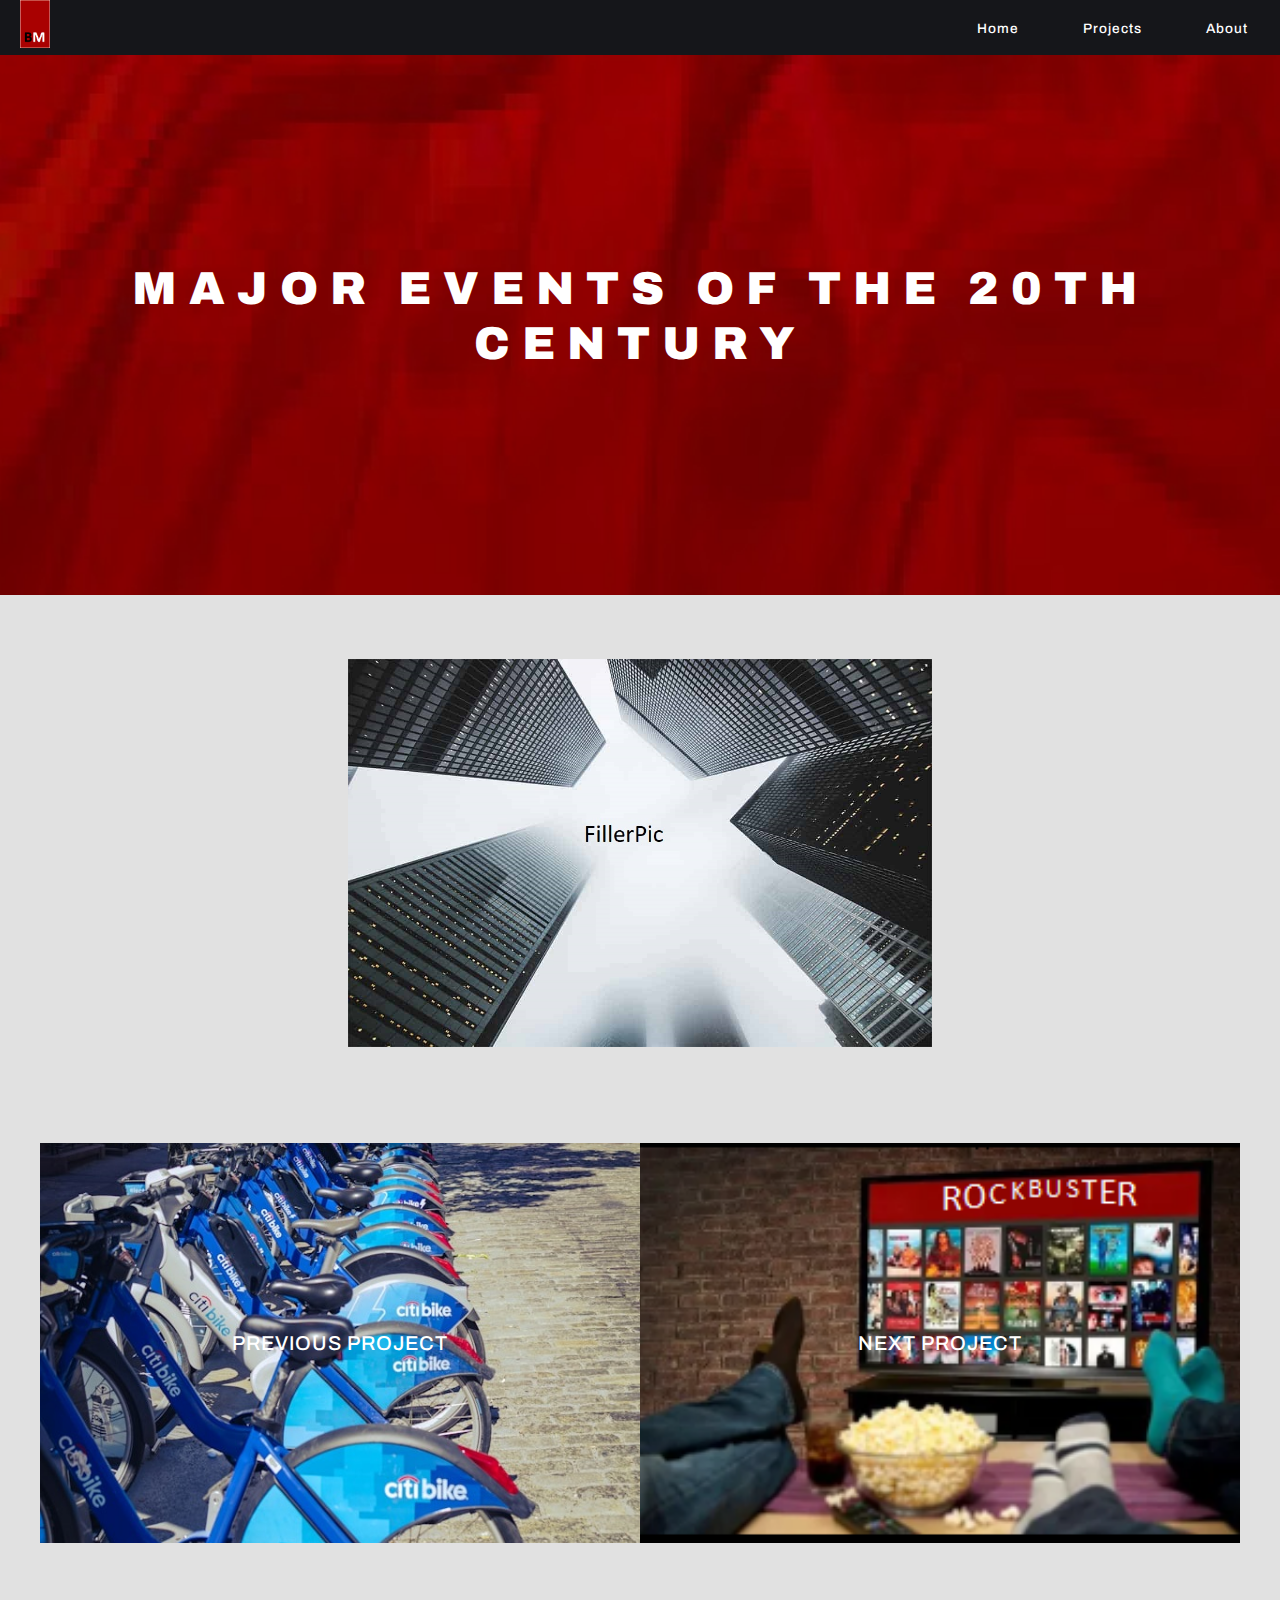
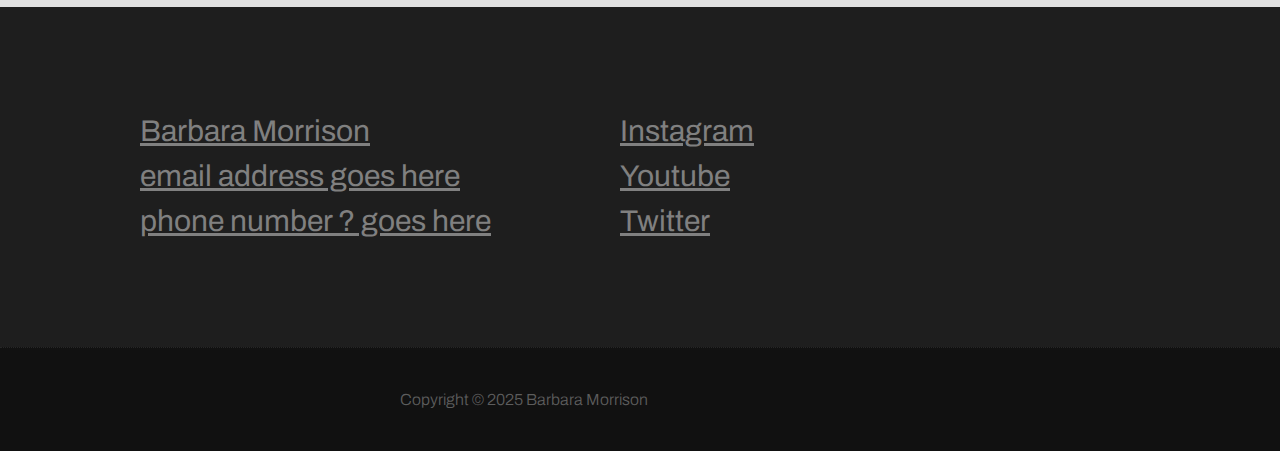
==== 20thcentury-page.html @ 22a75692 "Add files via upload" ====
<!DOCTYPE html>
<html>

<head>
  <meta charset="utf-8">
  <meta name="viewport" content="width=device-width,initial-scale=1">
  <meta name="generator" content="RSD 5.0.3490">
  <title>20th Century</title>
  <link rel="stylesheet" href="css/foundation.min.css">
  <link rel="stylesheet" href="css/wireframe-theme.min.css">
  <script>document.createElement( "picture" );</script>
  <script class="picturefill" async="async" src="js/picturefill.min.js"></script>
  <link rel="stylesheet" href="css/main.css">
  <link rel="stylesheet" href="https://fonts.googleapis.com/css?family=Archivo:400,500,b%7CMontserrat:100,300,400%7CRoboto:400,500">
</head>

<body class="project-body no-js">
  <div class="container nav-container">
    <div class="container button mobile-menu-toggle" data-toggle="view-menu">
      <div class="rule menu-line">
        <hr>
      </div>
      <div class="rule menu-line">
        <hr>
      </div>
      <div class="rule menu-line">
        <hr>
      </div>
    </div>
    <div class="container menu-wrapper" data-toggler="show-menu" id="view-menu"><a href="index.html" class="responsive-picture nav-logo">
        <picture>
          <img alt="Placeholder Picture" width="93" height="150" src="./images/BM-LOGO.png">
        </picture>
      </a><ul class="list-container menu"><li class="list-item-container nav-wrapper">
          <a class="link-text nav-item" href="index.html" data-toggle="view-menu">Home</a>
        </li><li class="list-item-container nav-wrapper">
          <a class="link-text nav-item" href="index.html#featured-projects" data-toggle="view-menu">Projects</a>
        </li><li class="list-item-container nav-wrapper">
          <a class="link-text nav-item" href="contact.html" data-toggle="view-menu">About</a>
        </li></ul></div>
  </div>
  <div class="container projects-header">
    <h1 class="title-project-page">Major Events of the 20th Century</h1>
  </div>

  <!-- Main Body -->
  <div class="container projects-wrapper">
    <div class="container sd-two-cols custom-sd-two-cols">
      <div class="container">
        <div class="responsive-picture photo-interior-project">
          <picture>
            <img alt="Placeholder Picture" width="1000" height="664" src="./images/fillerpic.jpg">
          </picture>
        </div>
      </div>
    </div>
  </div>
  
  <!-- Bottom Nav Section -->
  <div class="container row project-nav-row">
    <div class="container columns small-12 medium-6 large-6 previous-project">
      <a class="link-text link-previous-next-project" href="#">Previous Project</a>
    </div>
    <div class="container columns small-12 medium-6 large-6 next-project">
      <a class="link-text link-previous-next-project" href="#">Next Project</a>
    </div>
  </div>
  
  <!-- Footer -->
  <div class="surrounding-padding-col footer-contact-info container">
    <div class="container one-thousand-centered-cont sample-47-content-cont">
      <div class="container footer-contact-info-cont">
        <a class="link-text footer-contact-info" href="#">Barbara Morrison<br></a>
        <a class="link-text footer-contact-info" href="#">email address goes here<br></a>
        <a class="link-text footer-contact-info" href="#">phone number ? goes here</a>
      </div>
      <div class="container footer-contact-info-cont">
        <a class="link-text footer-contact-info" href="#">Instagram<br></a>
        <a class="link-text footer-contact-info" href="#">Youtube</a>
        <a class="link-text footer-contact-info" href="#">Twitter</a>
      </div>
    </div>
  </div>
  <div class="surrounding-padding-col-low footer-copyright container">
    <div class="container one-thousand-centered-cont">
      <p class="paragraph footer-copyright-text">Copyright © 2025 Barbara Morrison</p>
    </div>
  </div>
  <script src="js/jquery.min.js"></script>
  <script src="js/outofview.js"></script>
  <script src="js/what-input.min.js"></script>
  <script src="js/foundation.min.js"></script>
  <script>$(document).foundation();</script>
<!-- SMOOTH SCROLL -->
<script>
$(function() {
  $('a.smooth-scroll[href*="#"]:not([href="#"])').click(function() {
    if (location.pathname.replace(/^\//,'') == this.pathname.replace(/^\//,'') && location.hostname == this.hostname) {
      var target = $(this.hash);
      target = target.length ? target : $('[name=' + this.hash.slice(1) +']');
      if (target.length) {
        $('html,body').animate({
          scrollTop: target.offset().top
        }, 1000);
        return false;
      }
    }
  });
});
</script>
<!-- End of SMOOTH SCROLL -->
</body>

</html>
---- css/wireframe-theme.min.css ----
blockquote,body,button,dd,div,dl,dt,form,h1,h2,h3,h4,h5,h6,input,li,ol,p,pre,select,td,textarea,th,ul{font-family:'Helvetica Neue',Helvetica,Arial,sans-serif}body{border:none;max-width:none;margin:0 auto;position:relative;min-height:100vh}.row{border:none}.container,.container-fluid,.form-container,.link-container,.subgrid,[class*=callout]{min-width:10px}.link-container,label.label-container{display:block}li.list-item-link{width:auto;max-width:none;min-width:0;min-height:0;background-color:transparent}.responsive-picture{width:100%;overflow:hidden;max-width:200px;display:block}.responsive-picture picture{max-width:none;display:block;line-height:0}.responsive-picture img{width:100%;height:100%}.placeholder-hero{background-color:lightgrey;text-align:left;padding:10px 0 10px 20px}h1.hero-header{color:#464646}p.hero-tagline{color:#646464;font-style:normal;padding:0}.social-media{display:block}.social-media *{font-family:coffeecup-font-icons!important;color:#444;background-color:transparent}.social-media li{display:inline;padding:2px}.social-element{display:inline-block;text-align:center}.social-element a.social-label{text-align:center;font-family:Georgia,Times,'Times New Roman',serif;display:block}a.social-image{background-color:#525252;border-radius:3px;max-width:32px;display:inline-block}a.social-image img{margin:0 auto;display:block;width:100%;height:100%}span.text-element{display:block;line-height:1.2;font-size:.875em}a.glyph,span.glyph{display:block;text-decoration:none}a.glyph i,span.glyph i{line-height:1}.image-for-button{height:auto;overflow:hidden;width:100%;max-width:24px;display:inline-block;vertical-align:inherit}.image-for-button picture{max-width:none;height:auto;display:block;line-height:0}.image-for-button img{width:100%;height:100%}button.button-glyph,button.button-image{font-family:'Helvetica Neue',Helvetica,Arial,sans-serif}a.glyph-for-button,span.glyph-for-button{font-size:22px;text-decoration:none}a.glyph-for-button i,span.glyph-for-button i{line-height:1}a[class*=link-button] .image-for-button{vertical-align:middle}button[data-coffeebuilder-button][data-disabled]{opacity:.25;cursor:not-allowed}.responsive-video{position:relative;padding-bottom:56.25%;height:0;overflow:hidden;max-width:100%}.responsive-video.square{padding-bottom:120%;max-width:initial}.responsive-video embed,.responsive-video iframe,.responsive-video object{position:absolute;top:0;left:0;width:100%;height:100%}video{width:50%;background-color:#000}audio{display:inline-block;-webkit-box-sizing:border-box;box-sizing:border-box;background-color:transparent;padding:0 20px 30px;height:95px;width:50%;margin:10px}a{-webkit-transition-delay:0s;transition-delay:0s;-webkit-transition-timing-function:ease;transition-timing-function:ease;-webkit-transition-duration:0s;transition-duration:0s;-webkit-transition-property:all;transition-property:all}a.link-image-1-1,a.link-image-1-2,a.link-image-2-1,a.link-image-3-2,a.link-image-4-3{display:block;max-width:200px}a.link-image-1-1 img,a.link-image-1-2 img,a.link-image-2-1 img,a.link-image-3-2 img,a.link-image-4-3 img{max-width:200px;width:100%;height:100%}.rule{padding:5px 0;width:100%;margin:7px 0}.rule hr{margin:0;padding:0;border:none;border-top:1px solid #ddd;width:100%;max-width:none}code{font-family:Consolas,monaco,monospace}form.paypal-button,form.paypal-image{display:inline-block;padding:0;overflow:hidden}form.paypal-button button{padding:.85em 1em;color:inherit;cursor:inherit;display:block;margin:0;width:100%;height:100%}form.paypal-image input[type=image]{width:100%;margin:0}.bg-full-screen-container{position:fixed;top:0;right:0;bottom:0;left:0;z-index:-100;overflow:hidden}video.full-screen-video{position:absolute;top:0;right:0;bottom:0;left:0;z-index:-100;width:100%;height:100%;background-color:transparent;object-fit:cover}.bg-content-size-container{position:relative;display:block;overflow:hidden;margin:0;min-height:100px;width:100%}video.content-size-video{position:absolute;top:0;right:0;bottom:0;left:0;z-index:-1;width:100%;height:100%;background-color:transparent;object-fit:cover}.button.dropdown{border-top-style:none;border-top-color:inherit}.button.dropdown::after{border-color:transparent;border-top-color:inherit}.button.dropdown.hollow.alert::after,.button.dropdown.hollow.primary::after,.button.dropdown.hollow.secondary::after,.button.dropdown.hollow.success::after,.button.dropdown.hollow.warning::after,.button.dropdown.hollow::after{border-top-color:inherit}.accordion-menu .is-accordion-submenu-parent:not(.has-submenu-toggle)>a::after,.submenu-toggle::after{border-color:transparent;border-top-color:inherit}.drilldown .is-drilldown-submenu-parent>a::after,.drilldown.align-left .is-drilldown-submenu-parent>a::after{border-color:transparent;border-left-color:inherit}.drilldown .js-drilldown-back>a::before,.drilldown.align-right .is-drilldown-submenu-parent>a::after{border-color:transparent;border-right-color:inherit}.dropdown.menu>li.is-dropdown-submenu-parent>a::after{border-color:transparent;border-top-color:inherit}.dropdown.menu.vertical>li.opens-left>a::after{border-color:transparent;border-right-color:inherit}.dropdown.menu.vertical>li.opens-right>a::after{border-color:transparent;border-left-color:inherit}.dropdown.menu.medium-horizontal>li.is-dropdown-submenu-parent>a::after{border-color:transparent;border-top-color:inherit}.dropdown.menu.medium-vertical>li.opens-left>a::after{border-color:transparent;border-right-color:inherit}.dropdown.menu.medium-vertical>li.opens-right>a::after{border-color:transparent;border-left-color:inherit}.dropdown.menu.large-horizontal>li.is-dropdown-submenu-parent>a::after{border-color:transparent;border-top-color:inherit}.dropdown.menu.large-vertical>li.opens-left>a::after{border-color:transparent;border-right-color:inherit}.dropdown.menu.large-vertical>li.opens-right>a::after{border-color:transparent;border-left-color:inherit}.is-dropdown-submenu .is-dropdown-submenu-parent.opens-left>a::after{border-color:transparent;border-right-color:inherit}.is-dropdown-submenu .is-dropdown-submenu-parent.opens-right>a::after{border-color:transparent;border-left-color:inherit}.tooltip.bottom::before{border-color:transparent;border-bottom-color:inherit}.tooltip.top::before{border-color:transparent;border-top-color:inherit}.tooltip.left::before{border-color:transparent;border-left-color:inherit}.tooltip.right::before{border-color:transparent;border-right-color:inherit}textarea{resize:none}input[type=range]{display:block;width:100%;margin:0 0 1rem;height:2.4375rem}.label-container span.text-element{display:inline-block;font-size:1em}.container.sd-four-cols,.container.sd-three-cols,.container.sd-two-cols{display:grid;max-width:75rem;padding-right:.625rem;padding-left:.625rem;margin-right:auto;margin-left:auto}@media screen and (min-width:40rem){.container.sd-four-cols,.container.sd-three-cols,.container.sd-two-cols{padding-right:.9375rem;padding-left:.9375rem;grid-column-gap:1.875rem}.container.sd-two-cols{grid-template-columns:1fr 1fr}.container.sd-three-cols{grid-template-columns:1fr 1fr 1fr}.container.sd-four-cols{grid-template-columns:1fr 1fr;grid-template-rows:auto auto}}@media screen and (min-width:64rem){.container.sd-four-cols{grid-template-columns:1fr 1fr 1fr 1fr}}
---- css/main.css ----
/* Text Elements */

h1.title-project-page {
  width: 80vw;
  box-shadow: none;
  color: #fff;
  text-align: center;
  text-transform: uppercase;
  letter-spacing: 12px;
  font-weight: 900;
  font-size: 20px;
  font-family: 'Archivo', sans-serif;

  mix-blend-mode: normal;
}

h1 {
  margin-bottom: 1rem;
  color: #0067ff;
  font-weight: 300;
  font-size: 22px;
  font-family: 'Montserrat', sans-serif;
  line-height: 1.2;
}

h1.heading-1-hero-section {
  color: #fff;
  font-size: 32px;
  font-family: 'Archivo', sans-serif;
}

h2 {
  margin-bottom: 1.5rem;
  margin-left: 0;
  color: #fff;
  font-weight: 500;
  font-size: 28px;
  font-family: 'Archivo', sans-serif;
  line-height: 1.1;
}

h2.centered {
  color: #e2a884;
  text-align: center;
}

h2.turquoise {
  color: #50b1a9;
}

h2.centered.turquoise {
  color: #50b1a9;
}

h2.hero-section-text {
  max-width: 0;
  color: #fff;
  text-transform: capitalize;
  font-size: 28px;
}

h2 font.heading-text-1 {
  color: #35a884;
}

h2.heading-dark-section {
  margin-bottom: 40px;
  width: 100%;
  color: #fff;
}

h4 {
  color: #404040;
  font-weight: 300;
  font-size: 18px;
  font-family: 'Archivo', sans-serif;
  line-height: 1.25;
}

h4.light {
  color: #aecfea;
}

h6.project-title-box {
  color: #e2a884;
  text-transform: uppercase;
  font-weight: 700;
  font-family: 'Archivo', sans-serif;
}

h6 span.heading-text-2 {
  color: #35a884;
}

h6 span.heading-text-3 {
  color: #35a884;
}

h6 span.heading-text-4 {
  color: #35a884;
}

h6 span.heading-text-5 {
  color: #35a884;
}

h6 {
  font-family: 'Montserrat', sans-serif;
}

p.paragraph {
  margin-right: auto;
  margin-bottom: 1rem;
  margin-left: auto;
  max-width: 800px;
  color: #e1e1e1;
  text-align: center;
  font-weight: 300;
  font-size: 14px;
  font-family: 'Archivo', sans-serif;
  line-height: 1.7;
}

p.paragraph.centered {
  color: #383838;
  text-align: center;
}

p.paragraph span.uppercase-p {
  text-transform: uppercase;
  letter-spacing: .0625rem;
}

p.paragraph.light {
  color: #898989;
  text-align: left;
}

p.paragraph span.uppercase-p-1 {
  text-transform: uppercase;
  letter-spacing: .0625rem;
}

p.paragraph.centered.light {
  color: #898989;
  text-align: center;
}

p.paragraph.footer-copyright-text {
  margin-top: 5px;
  margin-bottom: 5px;
  width: 100%;
  color: #5d5d5d;
}

p.paragraph.text-card {
  margin-bottom: 18px;
  width: 100%;
  text-align: left;
}

p.paragraph.text-awards {
  margin-bottom: 0;
  color: #383838;
  text-align: center;
}

p.paragraph.paragraph-1 {
  color: #bebebe;
}

p.paragraph.contact-paragraph {
  color: #bebebe;
}

blockquote {
  border-left-width: 0;
  border-left-style: none;
  color: #404040;
  font-family: 'Roboto', Arial, 'Helvetica Neue', Helvetica, sans-serif;
}

blockquote.contact-large-quote-text {
  padding-top: 0;
  padding-right: 0;
  padding-left: 0;
  color: #404040;
  text-indent: -15px;
  text-transform: uppercase;
  font-size: 30px;
  font-family: 'Anton', sans-serif;
  line-height: 1;
}

blockquote.contact-large-quote-text.light {
  max-width: 600px;
  color: #fff;
  text-indent: -14px;
  text-transform: capitalize;
  font-family: 'Archivo', sans-serif;
  line-height: 1.2;
}

a.link-text {
  color: #e1e1e1;
  text-decoration: underline;
  font-size: 22px;
  font-family: 'Archivo', sans-serif;
}

a.link-text.footer-contact-info {
  color: #808080;
  font-size: 18px;
  line-height: 1.5;
  -webkit-transition-duration: .15s;
     -moz-transition-duration: .15s;
       -o-transition-duration: .15s;
          transition-duration: .15s;
  -webkit-transition-property: color;
     -moz-transition-property: color;
       -o-transition-property: color;
          transition-property: color;
}

a.link-text.nav-item {
  display: block;
  margin-right: 0;
  margin-left: 0;
  padding: 1.5rem .636364rem 1.3rem .6363636363636364rem;
  color: #fff;
  text-align: center;
  text-decoration: none;
  text-transform: capitalize;
  letter-spacing: 1px;
  font-weight: 500;
  font-size: 18px;
  font-family: 'Archivo', sans-serif;
  -webkit-transition-delay: .05s;
     -moz-transition-delay: .05s;
       -o-transition-delay: .05s;
          transition-delay: .05s;
  -webkit-transition-timing-function: ease-in-out;
     -moz-transition-timing-function: ease-in-out;
       -o-transition-timing-function: ease-in-out;
          transition-timing-function: ease-in-out;
  -webkit-transition-duration: .3s;
     -moz-transition-duration: .3s;
       -o-transition-duration: .3s;
          transition-duration: .3s;
  -webkit-transition-property: all;
     -moz-transition-property: all;
       -o-transition-property: all;
          transition-property: all;
}

a.link-text.link-previous-next-project {
  color: #fff;
  text-decoration: none;
  text-transform: uppercase;
  letter-spacing: 1px;
  font-weight: 500;
  font-size: 20px;
}

a.link-text.footer-contact-info:hover {
  color: #ababab;
  -webkit-transition-duration: .15s;
     -moz-transition-duration: .15s;
       -o-transition-duration: .15s;
          transition-duration: .15s;
  -webkit-transition-property: color;
     -moz-transition-property: color;
       -o-transition-property: color;
          transition-property: color;
}

/* Interaction Elements */

a.link-button.button {
  margin-right: 10px;
  margin-bottom: 10px;
  padding-right: 1.7em;
  padding-left: 1.7em;
  border-color: rgba(60, 60, 60, .25);
  background-color: transparent;
  color: #3c3c3c;
  text-transform: uppercase;
  font-weight: 500;
  font-family: 'Roboto', Arial, 'Helvetica Neue', Helvetica, sans-serif;
}

a.link-button {
  padding: 12px 20px;
  border-color: #0067ff;
  border-radius: 0;
  background-color: transparent;
  letter-spacing: 2px;
  font-size: 13px;
  font-family: 'Montserrat', sans-serif;
}

a.link-button.button.newsletter-bt {
  margin-right: 0;
  margin-bottom: 0;
}

a.link-button.button.scroller.smooth-scroll {
  border-width: 0;
  color: #fff;
  text-transform: capitalize;
  font-family: 'Archivo', sans-serif;
}

a.link-button span.button-link-text-1 {
  font-size: 1rem;
}

a.link-button span.button-link-text-2 {
  font-size: .9375rem;
}

a.link-button span.button-link-text-1.button-link-text-2 {
  font-weight: 100;
  font-size: 1.375rem;
}

a.link-button#button-link-1 {
  padding-right: 1.7em;
  padding-left: 0;
}

a.link-button.button.scroller.smooth-scroll:hover {
  color: #e2a884;
  -webkit-transition-delay: 0s, 0s, 0s;
     -moz-transition-delay: 0s, 0s, 0s;
       -o-transition-delay: 0s, 0s, 0s;
          transition-delay: 0s, 0s, 0s;
  -webkit-transition-timing-function: ease-out, ease-out, ease;
     -moz-transition-timing-function: ease-out, ease-out, ease;
       -o-transition-timing-function: ease-out, ease-out, ease;
          transition-timing-function: ease-out, ease-out, ease;
  -webkit-transition-duration: 0s, .3s, 1s;
     -moz-transition-duration: 0s, .3s, 1s;
       -o-transition-duration: 0s, .3s, 1s;
          transition-duration: 0s, .3s, 1s;
  -webkit-transition-property: background-color, color, all;
     -moz-transition-property: background-color, color, all;
       -o-transition-property: background-color, color, all;
          transition-property: background-color, color, all;
  -webkit-transform: translateY(5px) translateZ(-1px) perspective(0px);
     -moz-transform: translateY(5px) translateZ(-1px) perspective(0px);
          transform: translateY(5px) translateZ(-1px) perspective(0px);
}

input[type=text] {
  margin-bottom: 0;
  padding-top: 1.2rem;
  padding-bottom: 1.2rem;
  color: #3c3c3c;
  font-size: 14px;
  font-family: 'Roboto', Arial, 'Helvetica Neue', Helvetica, sans-serif;
}

select.select {
  color: #3c3c3c;
  font-size: 14px;
  font-family: 'Roboto', Arial, 'Helvetica Neue', Helvetica, sans-serif;
}

textarea {
  height: 10rem;
  color: #3c3c3c;
  font-size: 14px;
  font-family: 'Roboto', Arial, 'Helvetica Neue', Helvetica, sans-serif;
}

label.label {
  margin-top: 20px;
  margin-bottom: 10px;
  padding: 0;
  background-color: transparent;
  color: #3c3c3c;
  font-size: 14px;
  font-family: 'Roboto', Arial, 'Helvetica Neue', Helvetica, sans-serif;
}

/* Layout Elements */

body.project-body {
  display: block;
  background-color: #e1e1e1;
}

.container.one-thousand-centered-cont {
  margin-right: auto;
  margin-left: auto;
  max-width: 1000px;
}

.container.six-hundred-centered-cont {
  -webkit-flex-direction: column;
      -ms-flex-direction: column;
          flex-direction: column;
  -ms-flex-align: center;
  margin-right: auto;
  margin-left: auto;
  max-width: 600px;

  -webkit-box-orient: vertical;
  -webkit-box-direction: normal;
     -moz-box-orient: vertical;
     -moz-box-direction: normal;
  -webkit-box-align: center;
  -webkit-align-items: center;
     -moz-box-align: center;
          align-items: center;
}

.container.surrounding-padding-col {
  -ms-flex-pack: center;
  padding: 10vw 40px;
  background-color: #f2f2f2;

  -webkit-flex-wrap: wrap;
      -ms-flex-wrap: wrap;
          flex-wrap: wrap;
  -webkit-box-pack: center;
  -webkit-justify-content: center;
     -moz-box-pack: center;
          justify-content: center;
}

.container.sample-11-content-cont {
  display: -webkit-box;
  display: -webkit-flex;
  display:    -moz-box;
  display: -ms-flexbox;
  display:         flex;
  margin-right: 40px;
  margin-left: 40px;
  max-width: none;

  -webkit-flex-wrap: wrap;
      -ms-flex-wrap: wrap;
          flex-wrap: wrap;
}

.container.sample-11-feature-cont {
  margin-right: 0;
  margin-bottom: 4%;
  width: 100%;
}

.container.sample-20-content-cont {
  display: -webkit-box;
  display: -webkit-flex;
  display:    -moz-box;
  display: -ms-flexbox;
  display:         flex;
  -webkit-flex-direction: column;
      -ms-flex-direction: column;
          flex-direction: column;
  -ms-flex-align: center;
  margin-top: 4vw;
  margin-bottom: 0vw;

  -webkit-box-orient: vertical;
  -webkit-box-direction: normal;
     -moz-box-orient: vertical;
     -moz-box-direction: normal;
  -webkit-box-align: center;
  -webkit-align-items: center;
     -moz-box-align: center;
          align-items: center;
  -webkit-flex-wrap: wrap;
      -ms-flex-wrap: wrap;
          flex-wrap: wrap;
}

.container.sample-20-1of3-cont {
  margin-bottom: 30px;
  padding-right: 30px;
  padding-bottom: 22px;
  padding-left: 30px;
  max-width: none;
  width: 100%;
  box-shadow: #d2d2d2 0 1px 0 0;
}

.container.last.sample-20-1of3-cont {
  box-shadow: transparent 0 1px 0 0;
}

.container.twelve-hundred-centered-cont {
  margin-right: auto;
  margin-left: auto;
  max-width: 1200px;
}

.container.one-thousand-centered-cont.sample-47-content-cont {
  display: -webkit-box;
  display: -webkit-flex;
  display:    -moz-box;
  display: -ms-flexbox;
  display:         flex;
  -webkit-flex-direction: row;
      -ms-flex-direction: row;
          flex-direction: row;

  -webkit-box-orient: horizontal;
  -webkit-box-direction: normal;
     -moz-box-orient: horizontal;
     -moz-box-direction: normal;
  -webkit-flex-wrap: wrap;
      -ms-flex-wrap: wrap;
          flex-wrap: wrap;
}

.container.surrounding-padding-col-low {
  -ms-flex-pack: center;
  padding: 7vw 40px;

  -webkit-flex-wrap: wrap;
      -ms-flex-wrap: wrap;
          flex-wrap: wrap;
  -webkit-box-pack: center;
  -webkit-justify-content: center;
     -moz-box-pack: center;
          justify-content: center;
}

.container.heading-section {
  display: block;
  float: none;
  clear: none;
  margin: 5vw 20px;
  max-width: none;
}

.container.sample-11-left-col {
  display: -webkit-box;
  display: -webkit-flex;
  display:    -moz-box;
  display: -ms-flexbox;
  display:         flex;
  -webkit-flex-direction: column;
      -ms-flex-direction: column;
          flex-direction: column;
  -ms-flex-pack: center;
  -ms-flex-align: center;
  width: 100%;
  -webkit-filter: invert(.58);
          filter: invert(.58);

  -webkit-box-pack: center;
  -webkit-justify-content: center;
     -moz-box-pack: center;
          justify-content: center;
  -webkit-box-orient: vertical;
  -webkit-box-direction: normal;
     -moz-box-orient: vertical;
     -moz-box-direction: normal;
  -webkit-box-align: center;
  -webkit-align-items: center;
     -moz-box-align: center;
          align-items: center;
}

.container.surrounding-padding-col-1 {
  -ms-flex-pack: center;
  padding: 10vw 40px;
  background-color: #15161a;
  background-image: -webkit-linear-gradient(top, rgba(0, 0, 0, .2) 0%, rgba(0, 0, 0, 0) 20%);
  background-image:    -moz-linear-gradient(top, rgba(0, 0, 0, .2) 0%, rgba(0, 0, 0, 0) 20%);
  background-image:      -o-linear-gradient(top, rgba(0, 0, 0, .2) 0%, rgba(0, 0, 0, 0) 20%);
  background-image:         linear-gradient(180deg, rgba(0, 0, 0, .2) 0%, rgba(0, 0, 0, 0) 20%);
  background-attachment: scroll;
  background-position: left top;
  background-clip: border-box;
  background-origin: padding-box;
  background-size: auto auto;
  background-repeat: no-repeat;

  -webkit-flex-wrap: wrap;
      -ms-flex-wrap: wrap;
          flex-wrap: wrap;
  -webkit-box-pack: center;
  -webkit-justify-content: center;
     -moz-box-pack: center;
          justify-content: center;
  background-blend-mode: normal;
}

.container.sample-60-buttons-cont.twelve-hundred-centered-cont {
  display: -webkit-box;
  display: -webkit-flex;
  display:    -moz-box;
  display: -ms-flexbox;
  display:         flex;
  -ms-flex-pack: justify;

  -webkit-flex-wrap: wrap;
      -ms-flex-wrap: wrap;
          flex-wrap: wrap;
  -webkit-box-pack: justify;
  -webkit-justify-content: space-between;
     -moz-box-pack: justify;
          justify-content: space-between;
}

.container.surrounding-padding-col.turquoise-breaker {
  display: -webkit-box;
  display: -webkit-flex;
  display:    -moz-box;
  display: -ms-flexbox;
  display:         flex;
  -ms-flex-align: center;
  min-height: 40vh;
  background-color: #15161a;
  background-image: -webkit-linear-gradient(right, rgba(21, 22, 26, .66) 0%, rgba(29, 30, 33, 0) 30%), -webkit-linear-gradient(left, rgba(21, 22, 26, .66) 0%, rgba(29, 30, 33, 0) 30%), url('../images/gif-2.gif');
  background-image:    -moz-linear-gradient(right, rgba(21, 22, 26, .66) 0%, rgba(29, 30, 33, 0) 30%), -moz-linear-gradient(left, rgba(21, 22, 26, .66) 0%, rgba(29, 30, 33, 0) 30%), url('../images/gif-2.gif');
  background-image:      -o-linear-gradient(right, rgba(21, 22, 26, .66) 0%, rgba(29, 30, 33, 0) 30%), -o-linear-gradient(left, rgba(21, 22, 26, .66) 0%, rgba(29, 30, 33, 0) 30%), url('../images/gif-2.gif');
  background-image:         linear-gradient(-90deg, rgba(21, 22, 26, .66) 0%, rgba(29, 30, 33, 0) 30%), linear-gradient(90deg, rgba(21, 22, 26, .66) 0%, rgba(29, 30, 33, 0) 30%), url('../images/gif-2.gif');
  background-attachment: scroll, scroll, scroll;
  background-position: left top, left top, center center;
  background-clip: border-box, border-box, border-box;
  background-origin: padding-box, padding-box, padding-box;
  background-size: auto auto, auto auto, cover;
  background-repeat: no-repeat, no-repeat, no-repeat;

  background-blend-mode: multiply, multiply, overlay;
  -webkit-box-align: center;
  -webkit-align-items: center;
     -moz-box-align: center;
          align-items: center;
}

.container.newsletter-form-content-cont.one-thousand-centered-cont {
  display: -webkit-box;
  display: -webkit-flex;
  display:    -moz-box;
  display: -ms-flexbox;
  display:         flex;
}

.container.surrounding-padding-col-low.turquoise-breaker {
  background-color: #e2a884;
}

.container.footer-copyright.surrounding-padding-col-low {
  background-color: #111;
}

.container.footer-contact-info.surrounding-padding-col {
  background-color: #1e1e1e;
}

.container.footer-contact-info-cont {
  display: -webkit-box;
  display: -webkit-flex;
  display:    -moz-box;
  display: -ms-flexbox;
  display:         flex;
  -webkit-flex-direction: column;
      -ms-flex-direction: column;
          flex-direction: column;
  margin-bottom: 20px;
  padding-right: 20px;
  width: 100%;

  -webkit-box-orient: vertical;
  -webkit-box-direction: normal;
     -moz-box-orient: vertical;
     -moz-box-direction: normal;
}

.container.heading-left-cont {
  display: grid;
  -webkit-flex-direction: column;
      -ms-flex-direction: column;
          flex-direction: column;
  -ms-flex-pack: center;
  -ms-flex-align: center;
  width: 100%;

  -webkit-box-pack: center;
  -webkit-justify-content: center;
     -moz-box-pack: center;
          justify-content: center;
  -webkit-box-orient: vertical;
  -webkit-box-direction: normal;
     -moz-box-orient: vertical;
     -moz-box-direction: normal;
  -webkit-box-align: center;
  -webkit-align-items: center;
     -moz-box-align: center;
          align-items: center;
  grid-template-columns: none;
  grid-template-rows: none;
}

.container.contact-large-quote.surrounding-padding-col {
  display: -webkit-box;
  display: -webkit-flex;
  display:    -moz-box;
  display: -ms-flexbox;
  display:         flex;
  -ms-flex-align: center;
  min-height: 100vh;
  background-color: #15161a;
  background-image: url('../images/gif-2.gif');
  background-attachment: fixed;
  background-position: right center;
  background-clip: border-box;
  background-origin: padding-box;
  background-size: cover;
  background-repeat: no-repeat;

  background-blend-mode: overlay;
  -webkit-box-align: center;
  -webkit-align-items: center;
     -moz-box-align: center;
          align-items: center;
}

.container.team-lets-talk-cont {
  margin-bottom: 20px;
  width: 100%;
}

.container.headquarters-cont.one-thousand-centered-cont {
  display: -webkit-box;
  display: -webkit-flex;
  display:    -moz-box;
  display: -ms-flexbox;
  display:         flex;
  -webkit-flex-direction: row;
      -ms-flex-direction: row;
          flex-direction: row;

  -webkit-flex-wrap: wrap;
      -ms-flex-wrap: wrap;
          flex-wrap: wrap;
  -webkit-box-orient: horizontal;
  -webkit-box-direction: normal;
     -moz-box-orient: horizontal;
     -moz-box-direction: normal;
}

.container.headquarters-text-cont {
  width: 100%;
}

.container.headquarters-gallery-cont {
  display: -webkit-box;
  display: -webkit-flex;
  display:    -moz-box;
  display: -ms-flexbox;
  display:         flex;
  -ms-flex-pack: justify;
  width: 100%;

  -webkit-flex-wrap: wrap;
      -ms-flex-wrap: wrap;
          flex-wrap: wrap;
  -webkit-box-pack: justify;
  -webkit-justify-content: space-between;
     -moz-box-pack: justify;
          justify-content: space-between;
}

.container.team-social-content-cont {
  display: -webkit-box;
  display: -webkit-flex;
  display:    -moz-box;
  display: -ms-flexbox;
  display:         flex;
  -ms-flex-pack: end;

  -webkit-flex-wrap: wrap;
      -ms-flex-wrap: wrap;
          flex-wrap: wrap;
  -webkit-box-pack: end;
  -webkit-justify-content: flex-end;
     -moz-box-pack: end;
          justify-content: flex-end;
}

.container.contact-large-quote-cont.six-hundred-centered-cont {
  -ms-flex-align: start;
  margin-right: auto;
  margin-left: 0vw;

  -webkit-box-align: start;
  -webkit-align-items: flex-start;
     -moz-box-align: start;
          align-items: flex-start;
}

.container.mobile-menu-toggle {
  margin-bottom: 0;
  background-color: rgba(37, 37, 37, .7);
}

.container.menu-wrapper {
  position: fixed;
  top: 60px;
  right: 0;
  bottom: 0;
  left: 0;
  z-index: 10;
  display: none;
  -webkit-flex-direction: column;
      -ms-flex-direction: column;
          flex-direction: column;
  -ms-flex-align: center;
  padding-top: 40px;
  padding-bottom: 20px;
  background-color: rgba(21, 22, 26, .95);
  box-shadow: none;

  -webkit-box-orient: vertical;
  -webkit-box-direction: normal;
     -moz-box-orient: vertical;
     -moz-box-direction: normal;
  -webkit-box-align: center;
  -webkit-align-items: center;
     -moz-box-align: center;
          align-items: center;
}

.container.button.mobile-menu-toggle {
  display: block;
  -webkit-flex-direction: column;
      -ms-flex-direction: column;
          flex-direction: column;
  -ms-flex-align: start;
  padding: 1.2em 40px;
  max-width: 50%;
  background-color: #15161a;

  -webkit-box-orient: vertical;
  -webkit-box-direction: normal;
     -moz-box-orient: vertical;
     -moz-box-direction: normal;
  -webkit-box-align: start;
  -webkit-align-items: flex-start;
     -moz-box-align: start;
          align-items: flex-start;
}

.container.nav-container {
  max-width: none;
  background-color: #15161a;
}

.container.header-container {
  display: -webkit-box;
  display: -webkit-flex;
  display:    -moz-box;
  display: -ms-flexbox;
  display:         flex;
  -webkit-flex-direction: row;
      -ms-flex-direction: row;
          flex-direction: row;
  height: 100vh;
  background-color: #070707;
  background-image: url('../images/header-w-headshot.jpg');
  background-attachment: scroll;
  background-position: center bottom;
  background-clip: border-box;
  background-origin: padding-box;
  background-size: cover;
  background-repeat: no-repeat;

  -webkit-box-orient: horizontal;
  -webkit-box-direction: normal;
     -moz-box-orient: horizontal;
     -moz-box-direction: normal;
  background-blend-mode: normal;
}

.container.columbus-bike.sample-11 {
  display: -webkit-box;
  display: -webkit-flex;
  display:    -moz-box;
  display: -ms-flexbox;
  display:         flex;
  padding-top: 10vw;
  padding-bottom: 10vw;
  background-color: #15161a;
  background-image: -webkit-linear-gradient(top, rgba(255, 255, 255, 0) 0%, rgba(0, 0, 0, 1) 100%), url('../images/jakob-owens-205635-unsplash.jpg');
  background-image:    -moz-linear-gradient(top, rgba(255, 255, 255, 0) 0%, rgba(0, 0, 0, 1) 100%), url('../images/jakob-owens-205635-unsplash.jpg');
  background-image:      -o-linear-gradient(top, rgba(255, 255, 255, 0) 0%, rgba(0, 0, 0, 1) 100%), url('../images/jakob-owens-205635-unsplash.jpg');
  background-image:         linear-gradient(180deg, rgba(255, 255, 255, 0) 0%, rgba(0, 0, 0, 1) 100%), url('../images/jakob-owens-205635-unsplash.jpg');
  background-attachment: scroll, scroll;
  background-position: left top, center center;
  background-clip: border-box, border-box;
  background-origin: padding-box, padding-box;
  background-size: auto auto, auto auto;
  background-repeat: no-repeat, no-repeat;

  -webkit-flex-wrap: wrap;
      -ms-flex-wrap: wrap;
          flex-wrap: wrap;
  background-blend-mode: normal, color-dodge;
}

.container.featured-projects.surrounding-padding-col-1 {
  background-color: #15161a;
}

.container.custom-sd-two-cols {
  display: -webkit-box;
  display: -webkit-flex;
  display:    -moz-box;
  display: -ms-flexbox;
  display:         flex;
  -webkit-flex-direction: row;
      -ms-flex-direction: row;
          flex-direction: row;
  -ms-flex-pack: center;
  -ms-flex-align: center;
  padding: 3rem 0 6rem;

  -webkit-box-orient: horizontal;
  -webkit-box-direction: normal;
     -moz-box-orient: horizontal;
     -moz-box-direction: normal;
  -webkit-flex-wrap: wrap;
      -ms-flex-wrap: wrap;
          flex-wrap: wrap;
  -webkit-align-content: space-between;
  -ms-flex-line-pack: justify;
          align-content: space-between;
  -webkit-box-align: center;
  -webkit-align-items: center;
     -moz-box-align: center;
          align-items: center;
  -webkit-box-pack: center;
  -webkit-justify-content: center;
     -moz-box-pack: center;
          justify-content: center;
  grid-template-columns: repeat(3 , auto);
  grid-template-rows: auto;
  -webkit-align-self: center;
  -ms-flex-item-align: center;
          align-self: center;
}

.container.hero-about {
  display: -webkit-box;
  display: -webkit-flex;
  display:    -moz-box;
  display: -ms-flexbox;
  display:         flex;
  -webkit-flex-direction: column;
      -ms-flex-direction: column;
          flex-direction: column;
  -ms-flex-pack: center;
  -ms-flex-align: center;
  height: 60vh;
  background-image: url('../images/jakob-owens-168415-unsplash.jpg');
  background-attachment: fixed;
  background-position: center -250px;
  background-clip: border-box;
  background-origin: padding-box;
  background-size: cover;
  background-repeat: no-repeat;

  background-blend-mode: normal;
  -webkit-box-orient: vertical;
  -webkit-box-direction: normal;
     -moz-box-orient: vertical;
     -moz-box-direction: normal;
  -webkit-box-pack: center;
  -webkit-justify-content: center;
     -moz-box-pack: center;
          justify-content: center;
  -webkit-align-content: center;
  -ms-flex-line-pack: center;
          align-content: center;
  -webkit-box-align: center;
  -webkit-align-items: center;
     -moz-box-align: center;
          align-items: center;
  -webkit-flex-wrap: wrap;
      -ms-flex-wrap: wrap;
          flex-wrap: wrap;
}

.container.previous-project {
  display: -webkit-box;
  display: -webkit-flex;
  display:    -moz-box;
  display: -ms-flexbox;
  display:         flex;
  -webkit-flex-direction: column;
      -ms-flex-direction: column;
          flex-direction: column;
  -ms-flex-pack: center;
  -ms-flex-align: center;
  margin-bottom: .25rem;
  padding-bottom: 0;
  min-height: 400px;
  background-color: #ffbc95;
  background-image: url('../images/citibike.jpg');
  background-attachment: scroll;
  background-position: center center;
  background-clip: border-box;
  background-origin: padding-box;
  background-size: cover;
  background-repeat: repeat;

  background-blend-mode: normal;
  -webkit-box-orient: vertical;
  -webkit-box-direction: normal;
     -moz-box-orient: vertical;
     -moz-box-direction: normal;
  -webkit-box-align: center;
  -webkit-align-items: center;
     -moz-box-align: center;
          align-items: center;
  -webkit-box-pack: center;
  -webkit-justify-content: center;
     -moz-box-pack: center;
          justify-content: center;
}

.container.next-project {
  display: -webkit-box;
  display: -webkit-flex;
  display:    -moz-box;
  display: -ms-flexbox;
  display:         flex;
  -ms-flex-pack: center;
  -ms-flex-align: center;
  margin-top: .25rem;
  min-height: 400px;
  background-color: #ffbc95;
  background-image: url('../images/Rockbuster.png');
  background-attachment: scroll;
  background-position: center center;
  background-clip: border-box;
  background-origin: padding-box;
  background-size: cover;
  background-repeat: repeat;

  background-blend-mode: normal;
  -webkit-box-align: center;
  -webkit-align-items: center;
     -moz-box-align: center;
          align-items: center;
  -webkit-box-pack: center;
  -webkit-justify-content: center;
     -moz-box-pack: center;
          justify-content: center;
}

.container.projects-header {
  display: -webkit-box;
  display: -webkit-flex;
  display:    -moz-box;
  display: -ms-flexbox;
  display:         flex;
  -webkit-flex-direction: column;
      -ms-flex-direction: column;
          flex-direction: column;
  -ms-flex-pack: center;
  -ms-flex-align: center;
  min-height: 60vh;
  height: auto;
  background-image: url('../images/header.jpg');
  background-attachment: fixed;
  background-position: center -250px;
  background-clip: border-box;
  background-origin: padding-box;
  background-size: cover;
  background-repeat: no-repeat;

  background-blend-mode: normal;
  -webkit-box-orient: vertical;
  -webkit-box-direction: normal;
     -moz-box-orient: vertical;
     -moz-box-direction: normal;
  -webkit-box-pack: center;
  -webkit-justify-content: center;
     -moz-box-pack: center;
          justify-content: center;
  -webkit-align-content: center;
  -ms-flex-line-pack: center;
          align-content: center;
  -webkit-box-align: center;
  -webkit-align-items: center;
     -moz-box-align: center;
          align-items: center;
  -webkit-flex-wrap: wrap;
      -ms-flex-wrap: wrap;
          flex-wrap: wrap;
}

.container.projects-wrapper {
  display: grid;
  width: auto;
  height: auto;
  background-color: #e1e1e1;
}

.container.project-nav-row {
  display: -webkit-box;
  display: -webkit-flex;
  display:    -moz-box;
  display: -ms-flexbox;
  display:         flex;
  padding-bottom: 4rem;
  min-height: 600px;

  -webkit-flex-wrap: wrap;
      -ms-flex-wrap: wrap;
          flex-wrap: wrap;
}

.container.sample-60-buttons-cont.twelve-hundred-centered-cont.outofview {
  position: relative;
}

.container.menu-wrapper.show-menu {
  display: -webkit-box;
  display: -webkit-flex;
  display:    -moz-box;
  display: -ms-flexbox;
  display:         flex;
  -ms-flex-pack: start;

  -webkit-box-pack: start;
  -webkit-justify-content: flex-start;
     -moz-box-pack: start;
          justify-content: flex-start;
}

.container.previous-project:hover {
  background-blend-mode: multiply;
}

.container.next-project:hover {
  background-blend-mode: multiply;
}

.link-container.sample-60-advanced-bt {
  display: -webkit-box;
  display: -webkit-flex;
  display:    -moz-box;
  display: -ms-flexbox;
  display:         flex;
  -webkit-flex-direction: column;
      -ms-flex-direction: column;
          flex-direction: column;
  -ms-flex-pack: justify;
  margin-top: 20px;
  padding: 20px 20px 13px;
  width: 100%;
  background-color: #212229;
  -webkit-transition-timing-function: ease-out;
     -moz-transition-timing-function: ease-out;
       -o-transition-timing-function: ease-out;
          transition-timing-function: ease-out;
  -webkit-transition-duration: .25s;
     -moz-transition-duration: .25s;
       -o-transition-duration: .25s;
          transition-duration: .25s;
  -webkit-transition-property: -webkit-transform;
     -moz-transition-property:         transform, -moz-transform;
       -o-transition-property:      -o-transform;
          transition-property: -webkit-transform;
          transition-property:         transform;
          transition-property:         transform, -webkit-transform, -moz-transform, -o-transform;

  -webkit-box-orient: vertical;
  -webkit-box-direction: normal;
     -moz-box-orient: vertical;
     -moz-box-direction: normal;
  -webkit-box-pack: justify;
  -webkit-justify-content: space-between;
     -moz-box-pack: justify;
          justify-content: space-between;
}

.link-container.sample-60-advanced-bt:hover {
  -webkit-transition-timing-function: ease;
     -moz-transition-timing-function: ease;
       -o-transition-timing-function: ease;
          transition-timing-function: ease;
  -webkit-transition-duration: .25s;
     -moz-transition-duration: .25s;
       -o-transition-duration: .25s;
          transition-duration: .25s;
  -webkit-transition-property: -webkit-transform;
     -moz-transition-property:         transform, -moz-transform;
       -o-transition-property:      -o-transform;
          transition-property: -webkit-transform;
          transition-property:         transform;
          transition-property:         transform, -webkit-transform, -moz-transform, -o-transform;
  -webkit-transform: translateY(0px) scaleX(1.05) scaleY(1.05);
     -moz-transform: translateY(0px) scaleX(1.05) scaleY(1.05);
       -o-transform: translateY(0px) scaleX(1.05) scaleY(1.05);
          transform: translateY(0px) scaleX(1.05) scaleY(1.05);
}

div.responsive-picture.sample-12-img {
  margin-right: auto;
  margin-bottom: 20px;
  margin-left: auto;
  max-width: 90px;
}

span.glyph {
  color: #3c3c3c;
}

div.responsive-picture.sample-60-img {
  margin-right: 20px;
  margin-bottom: 20px;
  max-width: none;
  background-color: #e2a884;
}

span.glyph.sample-60-arrow-icon {
  width: 100%;
  color: #e2a884;
  text-align: right;
  font-size: 24px;
  line-height: 36px;
}

a.social-image.lets-talk-social-icon {
  margin-left: 10px;
  max-width: 48px;
  background-color: #e2a884;
}

div.responsive-picture.headquarters-gallery-img {
  display: block;
  margin-bottom: 4%;
  max-width: none;
  width: 100%;
  -webkit-transition-delay: 0s;
     -moz-transition-delay: 0s;
       -o-transition-delay: 0s;
          transition-delay: 0s;
  -webkit-transition-timing-function: ease;
     -moz-transition-timing-function: ease;
       -o-transition-timing-function: ease;
          transition-timing-function: ease;
  -webkit-transition-duration: 0s;
     -moz-transition-duration: 0s;
       -o-transition-duration: 0s;
          transition-duration: 0s;
  -webkit-transition-property: none;
     -moz-transition-property: none;
       -o-transition-property: none;
          transition-property: none;
}

button.button {
  margin-right: 10px;
  margin-bottom: 10px;
  padding: .95em 1.7em .7em;
  border-color: rgba(60, 60, 60, .25);
  background-color: transparent;
  color: #3c3c3c;
  text-transform: uppercase;
  letter-spacing: 2px;
  font-weight: 500;
  font-family: 'Roboto', Arial, 'Helvetica Neue', Helvetica, sans-serif;
}

.rule.menu-line hr {
  border-top-width: 2px;
  border-top-color: #aecfea;
}

.rule.menu-line {
  margin-top: 0;
  margin-bottom: 0;
  padding-top: 3px;
  padding-bottom: 3px;
  max-width: 24px;
}

ul.list-container.menu {
  display: -webkit-box;
  display: -webkit-flex;
  display:    -moz-box;
  display: -ms-flexbox;
  display:         flex;
  -webkit-flex-direction: column;
      -ms-flex-direction: column;
          flex-direction: column;
  -ms-flex-pack: center;
  -ms-flex-align: stretch;

  -webkit-box-pack: center;
  -webkit-justify-content: center;
     -moz-box-pack: center;
          justify-content: center;
  -webkit-box-orient: vertical;
  -webkit-box-direction: normal;
     -moz-box-orient: vertical;
     -moz-box-direction: normal;
  -webkit-box-align: stretch;
  -webkit-align-items: stretch;
     -moz-box-align: stretch;
          align-items: stretch;
}

li.list-item-container.nav-wrapper {
  position: relative;
  display: inline-block;
}

a.responsive-picture.nav-logo {
  margin-right: auto;
  margin-bottom: 20px;
  margin-left: auto;
  max-width: 60px;
}

span.glyph.personal.sample-60-arrow-icon {
  color: #35a884;
}

div.responsive-picture {
  padding-top: 0;
  max-width: none;
}

div.responsive-picture.photo-interior-project {
  margin-right: auto;
  margin-left: auto;
  padding-top: 1rem;
  padding-right: .5rem;
  padding-left: .5rem;
  max-width: 600px;
  width: auto;
}

button.button:hover {
  padding-bottom: .7em;
  border-color: rgba(60, 60, 60, .25);
  background-color: transparent;
  color: #3c3c3c;
}

div.responsive-picture.sample-60-img:hover {
  mix-blend-mode: normal;
}

div.responsive-picture.photo-interior-project:hover {
  -webkit-filter: grayscale(1) brightness(.64);
          filter: grayscale(1) brightness(.64);
}

a.social-image.lets-talk-social-icon:hover {
  background-color: #15161a;
}

@media screen and (min-width: 22.5rem) {
  /* Text Elements */

  h1.title-project-page {
    font-size: 26px;
  }

  h1.heading-1-hero-section {
    font-size: 45px;
  }

  /* Layout Elements */

  .container.header-container {
    -webkit-flex-direction: row;
        -ms-flex-direction: row;
            flex-direction: row;

    -webkit-box-orient: horizontal;
    -webkit-box-direction: normal;
       -moz-box-orient: horizontal;
       -moz-box-direction: normal;
  }
}

@media screen and (min-width: 40rem) {
  /* Text Elements */

  h1 {
    font-size: 28px;
  }

  h1.heading-1-hero-section {
    font-size: 50px;
  }

  h2 {
    font-size: 32px;
  }

  h4 {
    font-size: 20px;
  }

  p.paragraph {
    text-align: left;
    font-size: 15px;
  }

  p.paragraph.footer-copyright-text {
    margin-top: 0;
    margin-bottom: 0;
    width: 48%;
    text-align: left;
  }

  blockquote.contact-large-quote-text {
    text-indent: -26px;
    font-size: 28px;
  }

  blockquote.contact-large-quote-text.light {
    font-size: 50px;
  }

  a.link-text.footer-contact-info {
    font-size: 24px;
  }

  a.link-text.nav-item {
    padding: 1.5rem 1rem 1.2rem;
    letter-spacing: 1px;
    font-size: .85rem;

    -webkit-box-flex: 1;
    -webkit-flex: 1;
       -moz-box-flex: 1;
        -ms-flex: 1;
            flex: 1;
  }

  a.link-text.nav-item:hover {
    border-top-width: 0;
    border-top-style: solid;
    border-bottom-width: 0;
    color: #e2a884;
  }

  /* Interaction Elements */

  a.link-button {
    font-size: 18px;
  }

  select.select {
    font-size: 15px;
  }

  textarea {
    font-size: 15px;
  }

  label.label {
    font-size: 15px;
  }

  /* Layout Elements */

  .container.sample-11-content-cont {
    max-width: 600px;
  }

  .container.sample-11-feature-cont {
    margin-right: 8%;
    width: 42%;
  }

  .container.sample-20-content-cont {
    -webkit-flex-direction: row;
        -ms-flex-direction: row;
            flex-direction: row;
    -ms-flex-align: stretch;

    -webkit-box-orient: horizontal;
    -webkit-box-direction: normal;
       -moz-box-orient: horizontal;
       -moz-box-direction: normal;
    -webkit-box-align: stretch;
    -webkit-align-items: stretch;
       -moz-box-align: stretch;
            align-items: stretch;
  }

  .container.sample-20-1of3-cont {
    margin-bottom: 0;
    padding: 20px 40px;
    max-width: none;
    width: 33.33%;
    box-shadow: #d2d2d2 1px 0 0 0;
  }

  .container.surrounding-padding-col-low {
    padding-top: 4vw;
    padding-bottom: 4vw;
  }

  .container.sample-11-left-col {
    display: block;
    -ms-flex-align: end;
    min-height: 0;
    max-width: 1200px;
    width: 70%;

    -webkit-box-align: end;
    -webkit-align-items: flex-end;
       -moz-box-align: end;
            align-items: flex-end;
  }

  .container.footer-contact-info-cont {
    margin-bottom: 0;
    width: 48%;
  }

  .container.heading-left-cont {
    display: -webkit-box;
    display: -webkit-flex;
    display:    -moz-box;
    display: -ms-flexbox;
    display:         flex;
    -webkit-flex-direction: column;
        -ms-flex-direction: column;
            flex-direction: column;
    -ms-flex-align: end;
    margin-left: 4rem;
    min-height: 0;
    width: 50%;

    -webkit-box-align: end;
    -webkit-align-items: flex-end;
       -moz-box-align: end;
            align-items: flex-end;
    -webkit-box-orient: vertical;
    -webkit-box-direction: normal;
       -moz-box-orient: vertical;
       -moz-box-direction: normal;
  }

  .container.team-lets-talk-cont {
    margin-right: 3%;
    width: 60%;
  }

  .container.headquarters-cont.one-thousand-centered-cont {
    -webkit-flex-direction: row;
        -ms-flex-direction: row;
            flex-direction: row;
    -ms-flex-pack: justify;

    -webkit-box-orient: horizontal;
    -webkit-box-direction: normal;
       -moz-box-orient: horizontal;
       -moz-box-direction: normal;
    -webkit-box-pack: justify;
    -webkit-justify-content: space-between;
       -moz-box-pack: justify;
            justify-content: space-between;
  }

  .container.headquarters-text-cont {
    width: 48%;
  }

  .container.headquarters-gallery-cont {
    width: 48%;

    -webkit-align-content: flex-start;
    -ms-flex-line-pack: start;
            align-content: flex-start;
  }

  .container.team-social-content-cont {
    -ms-flex-pack: justify;

    -webkit-box-pack: justify;
    -webkit-justify-content: space-between;
       -moz-box-pack: justify;
            justify-content: space-between;
  }

  .container.mobile-menu-toggle {
    display: none;
  }

  .container.menu-wrapper {
    position: static;
    display: block;
    -webkit-flex-direction: row;
        -ms-flex-direction: row;
            flex-direction: row;
    padding-top: 0;
    padding-bottom: 0;
    text-align: right;

    -webkit-box-orient: horizontal;
    -webkit-box-direction: normal;
       -moz-box-orient: horizontal;
       -moz-box-direction: normal;
  }

  .container.button.mobile-menu-toggle {
    display: none;
  }

  .container.header-container {
    -webkit-flex-direction: row;
        -ms-flex-direction: row;
            flex-direction: row;

    -webkit-box-orient: horizontal;
    -webkit-box-direction: normal;
       -moz-box-orient: horizontal;
       -moz-box-direction: normal;
  }

  .container.surrounding-padding-col-1 {
    min-height: 100vh;
    background-color: #15161a;
    background-image: -webkit-linear-gradient(top, rgba(0, 0, 0, .2) 0%, rgba(0, 0, 0, 0) 20%);
    background-image:    -moz-linear-gradient(top, rgba(0, 0, 0, .2) 0%, rgba(0, 0, 0, 0) 20%);
    background-image:      -o-linear-gradient(top, rgba(0, 0, 0, .2) 0%, rgba(0, 0, 0, 0) 20%);
    background-image:         linear-gradient(180deg, rgba(0, 0, 0, .2) 0%, rgba(0, 0, 0, 0) 20%);
  }

  .container.columbus-bike.sample-11 {
    display: block;
    background-position: center center;
  }

  .container.featured-projects.surrounding-padding-col-1 {
    min-height: 100vh;
  }

  .container.previous-project {
    margin-right: 0;
    margin-bottom: 0;
  }

  .container.next-project {
    margin-top: 0;
  }

  .container.project-nav-row {
    min-height: 400px;
  }

  .link-container.sample-60-advanced-bt {
    margin-bottom: 0;
    padding-bottom: 10px;
    width: 32%;
    -webkit-transition-duration: .15s;
       -moz-transition-duration: .15s;
         -o-transition-duration: .15s;
            transition-duration: .15s;
    -webkit-transition-property: box-shadow;
       -moz-transition-property: box-shadow;
         -o-transition-property: box-shadow;
            transition-property: box-shadow;
  }

  ul.list-container.menu {
    display: inline-block;
    -webkit-flex-direction: row;
        -ms-flex-direction: row;
            flex-direction: row;
    -ms-flex-pack: end;

    -webkit-box-orient: horizontal;
    -webkit-box-direction: normal;
       -moz-box-orient: horizontal;
       -moz-box-direction: normal;
    -webkit-box-pack: end;
    -webkit-justify-content: flex-end;
       -moz-box-pack: end;
            justify-content: flex-end;
    -webkit-box-flex: 1;
    -webkit-flex: 1;
       -moz-box-flex: 1;
        -ms-flex: 1;
            flex: 1;
  }

  li.list-item-container.nav-wrapper {
    padding-right: 0;
    background-color: transparent;
  }

  a.responsive-picture.nav-logo {
    float: left;
    margin-right: 20px;
    margin-bottom: 0;
    margin-left: 20px;
    max-width: 30px;
  }
}

@media screen and (min-width: 64rem) {
  /* Text Elements */

  h1.title-project-page {
    font-size: 46px;
  }

  h1 {
    font-size: 35px;
  }

  h2 {
    font-size: 36px;
  }

  h4 {
    font-size: 24px;
  }

  p.paragraph span.uppercase-p {
    text-transform: uppercase;
    letter-spacing: .0625rem;
  }

  p.paragraph span.uppercase-p-1 {
    text-transform: uppercase;
    letter-spacing: .0625rem;
  }

  p.paragraph {
    font-size: 16px;
  }

  blockquote.contact-large-quote-text {
    text-indent: -30px;
    font-size: 2.5vw;
  }

  blockquote.contact-large-quote-text.light {
    font-size: 60px;
  }

  a.link-text.footer-contact-info {
    font-size: 30px;
  }

  a.link-text.nav-item {
    padding-top: 1.2rem;
    padding-right: 2rem;
    padding-left: 2rem;
    border-top: .1875rem solid transparent;
    -webkit-transition-duration: .15s;
       -moz-transition-duration: .15s;
         -o-transition-duration: .15s;
            transition-duration: .15s;
  }

  a.link-text.nav-item:hover {
    border-top-width: .1875rem;
    border-top-color: #e2a884;
    color: #e2a884;
    -webkit-transition-duration: .15s;
       -moz-transition-duration: .15s;
         -o-transition-duration: .15s;
            transition-duration: .15s;
  }

  /* Interaction Elements */

  a.link-button {
    text-transform: uppercase;
    font-weight: 500;
    font-family: 'Roboto', Arial, 'Helvetica Neue', Helvetica, sans-serif;
  }

  select.select {
    font-size: 16px;
  }

  textarea {
    font-size: 16px;
  }

  label.label {
    font-size: 16px;
  }

  /* Layout Elements */

  .container.surrounding-padding-col {
    margin-top: 0vh;
    padding-top: 8vw;
    padding-bottom: 8vw;
    background-color: #fff;
  }

  .container.sample-20-1of3-cont {
    padding-right: 6vw;
    padding-left: 6vw;
    max-width: 1200px;
  }

  .container.sample-20.surrounding-padding-col {
    padding-top: 6vw;
    padding-bottom: 6vw;
  }

  .container.twelve-hundred-centered-cont {
    float: none;
  }

  .container.surrounding-padding-col-low {
    padding-top: 3vw;
    padding-bottom: 3vw;
  }

  .container.heading-section {
    margin-right: 2px;
    margin-left: 0;
    max-width: 600px;
  }

  .container.sample-11-left-col {
    width: 60%;
  }

  .container.surrounding-padding-col-1 {
    padding-top: 8vw;
    padding-bottom: 8vw;
    background-color: #15161a;
    background-image: -webkit-linear-gradient(top, rgba(0, 0, 0, .2) 0%, rgba(29, 30, 33, 0) 20%);
    background-image:    -moz-linear-gradient(top, rgba(0, 0, 0, .2) 0%, rgba(29, 30, 33, 0) 20%);
    background-image:      -o-linear-gradient(top, rgba(0, 0, 0, .2) 0%, rgba(29, 30, 33, 0) 20%);
    background-image:         linear-gradient(180deg, rgba(0, 0, 0, .2) 0%, rgba(29, 30, 33, 0) 20%);
    background-attachment: scroll;
    background-position: left top;
    background-clip: border-box;
    background-origin: padding-box;
    background-size: auto auto;
    background-repeat: no-repeat;

    background-blend-mode: normal;
  }

  .container.surrounding-padding-col.turquoise-breaker {
    padding-top: 4vw;
    padding-bottom: 4vw;
  }

  .container.footer-copyright.surrounding-padding-col-low {
    border-top: .0625rem dotted #272727;
  }

  .container.contact-large-quote-cont.six-hundred-centered-cont {
    display: -webkit-box;
    display: -webkit-flex;
    display:    -moz-box;
    display: -ms-flexbox;
    display:         flex;
    margin-left: 10vw;
    max-width: 50vw;
  }

  .container.sample-11-content-cont {
    max-width: 800px;
  }

  .container.footer-contact-info.surrounding-padding-col {
    background-color: #1e1e1e;
  }

  .container.columbus-bike.sample-11 {
    background-size: cover;
  }

  .link-container.sample-60-advanced-bt {
    width: 23.5%;
    -webkit-transition-duration: .25s;
       -moz-transition-duration: .25s;
         -o-transition-duration: .25s;
            transition-duration: .25s;
    -webkit-transition-property: -webkit-transform;
       -moz-transition-property:         transform, -moz-transform;
         -o-transition-property:      -o-transform;
            transition-property: -webkit-transform;
            transition-property:         transform;
            transition-property:         transform, -webkit-transform, -moz-transform, -o-transform;
  }

  .link-container.sample-60-advanced-bt:hover {
    -webkit-transform: translateY(0px) scaleX(1.03) scaleY(1.02);
       -moz-transform: translateY(0px) scaleX(1.03) scaleY(1.02);
         -o-transform: translateY(0px) scaleX(1.03) scaleY(1.02);
            transform: translateY(0px) scaleX(1.03) scaleY(1.02);
  }

  div.responsive-picture.sample-12-img {
    max-width: 90px;
  }

  li.list-item-container.nav-wrapper {
    -webkit-box-flex: 0;
    -webkit-flex: 0 20;
       -moz-box-flex: 0;
        -ms-flex: 0 20;
            flex: 0 20;
  }
}
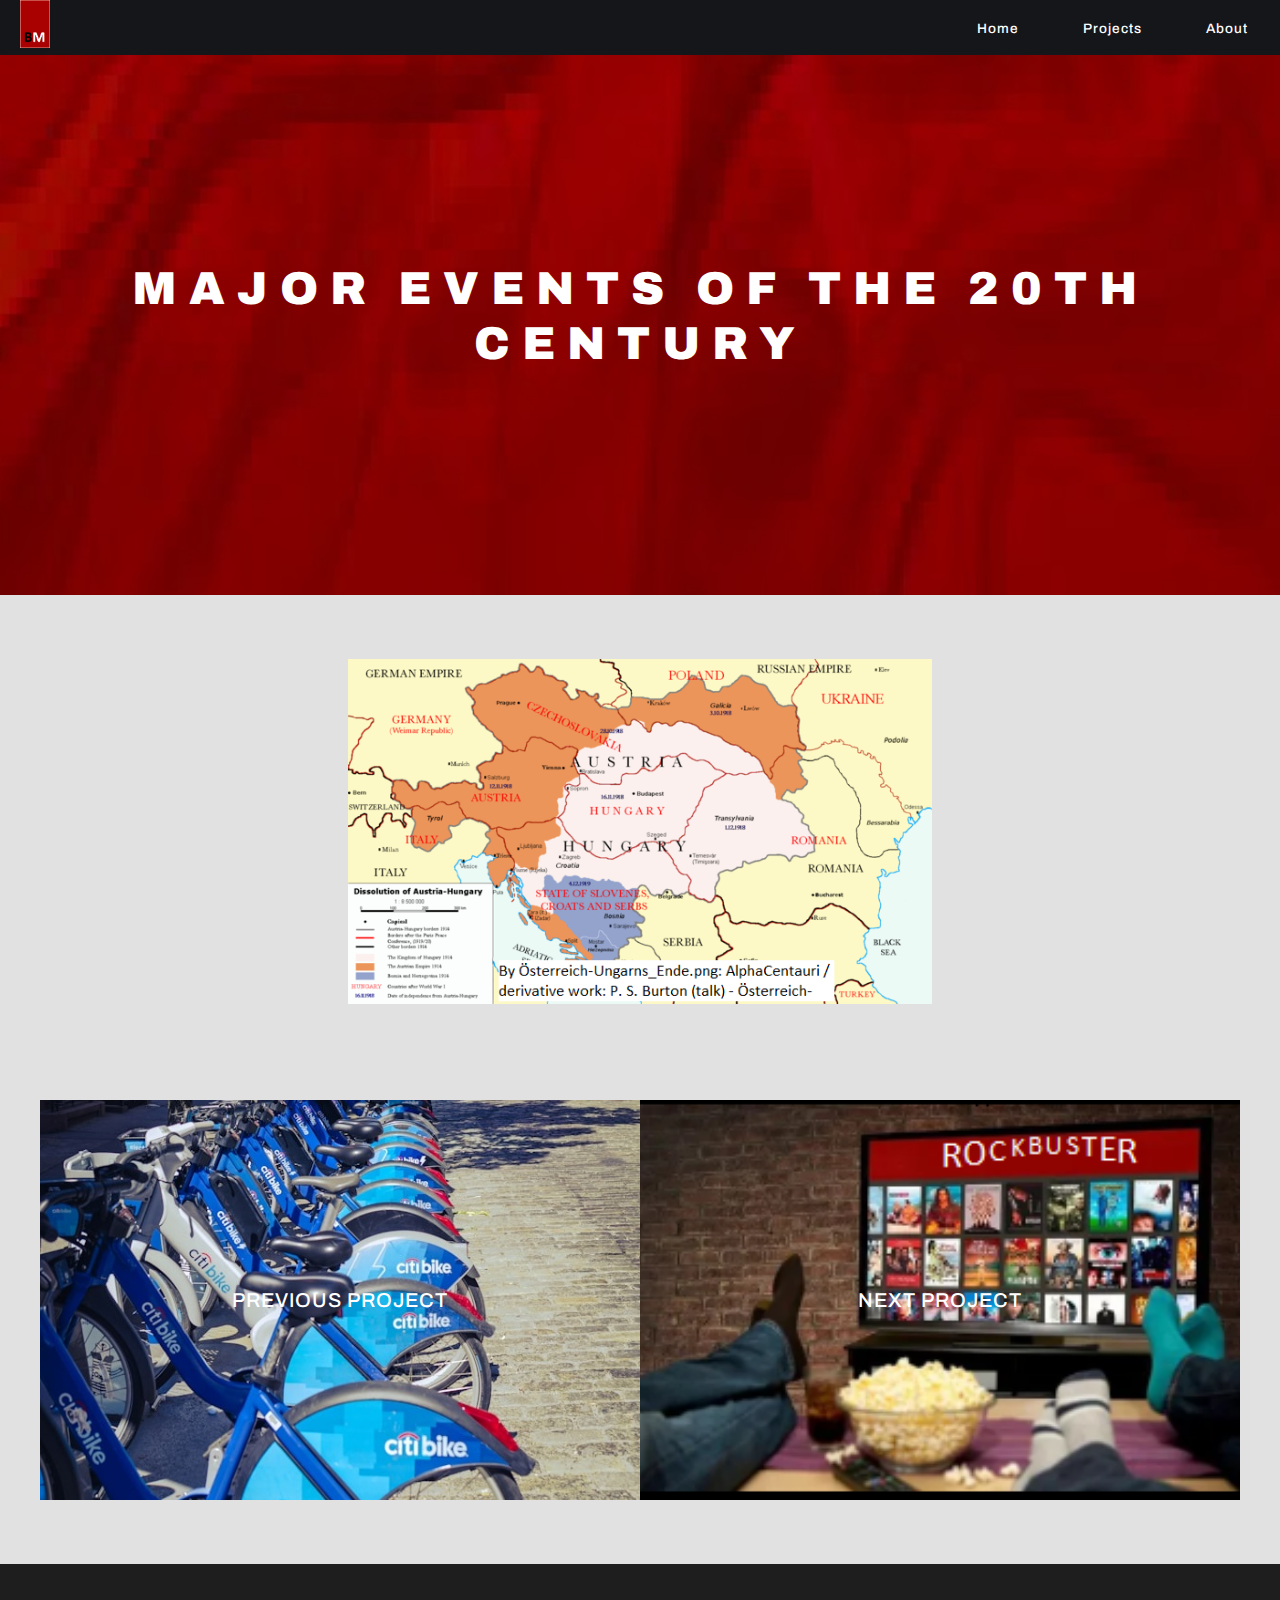
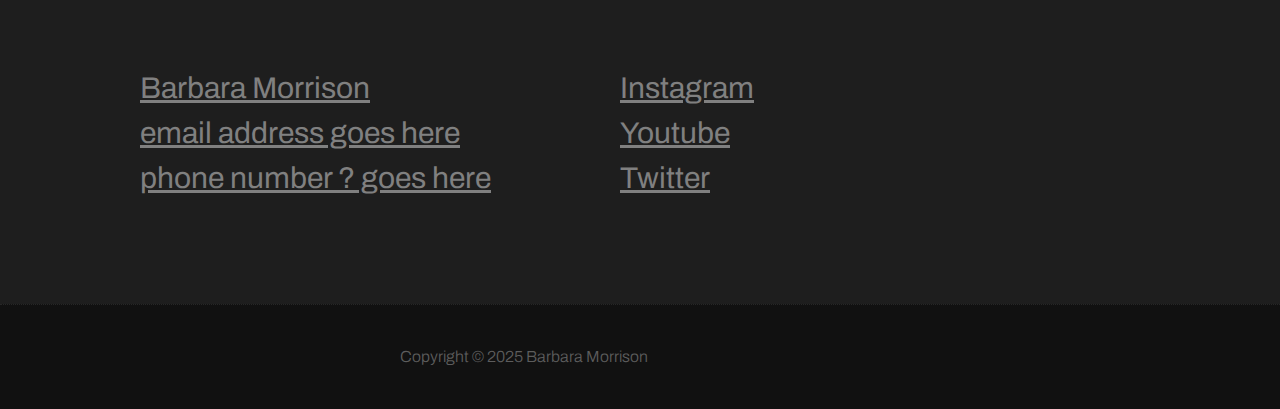
==== commit 9ece1bf5: "Add files via upload" ====
--- a/20thcentury-page.html
+++ b/20thcentury-page.html
@@ -49,7 +49,7 @@
       <div class="container">
         <div class="responsive-picture photo-interior-project">
           <picture>
-            <img alt="Placeholder Picture" width="1000" height="664" src="./images/fillerpic.jpg">
+            <img alt="Placeholder Picture" width="1000" height="664" src="./images/20thCent.png">
           </picture>
         </div>
       </div>
